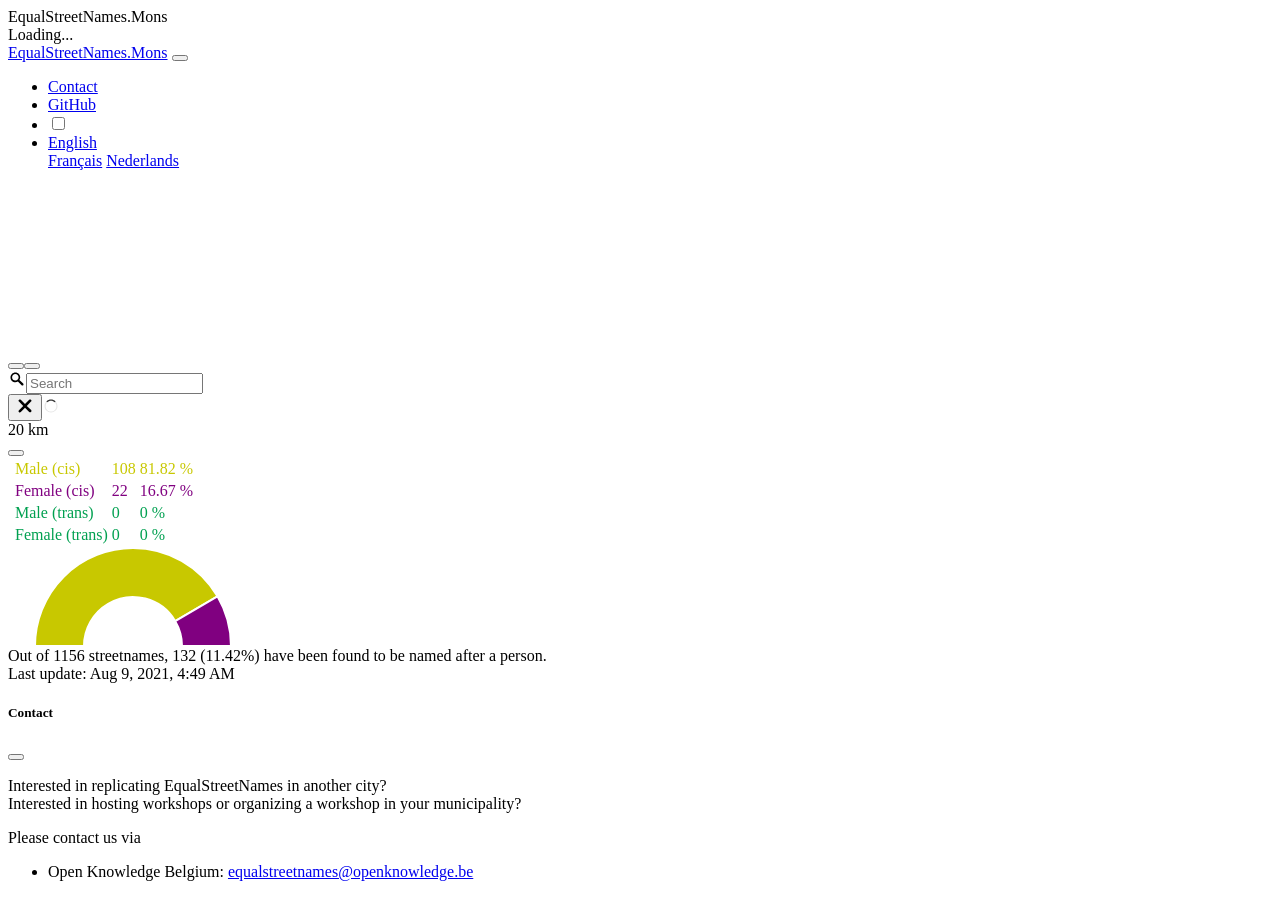
==== en/index.html @ dec18c84 "Deploying to gh-pages from  @ ef4507195f3ad6ebd8c50fa4180851248cc6b70e 🚀" ====
<!doctype html><html lang="en"><head><meta charset="utf-8"><meta name="viewport" content="width=device-width, initial-scale=1, shrink-to-fit=no"><link rel="stylesheet" href="/en/index.80bb0849.css"><link rel="stylesheet" href="/en/index.685aeb6c.css"><title>EqualStreetNames.Mons</title></head><body> <div id="loader-wrapper"> <div id="loader-title">EqualStreetNames.Mons</div> <div id="loader"></div> <div id="loader-status">Loading...</div> </div> <nav class="fixed-top navbar navbar-dark navbar-expand-lg"> <div class="container-fluid"> <a class="navbar-brand" href="https://equalstreetnames.org/">EqualStreetNames.Mons</a> <button class="navbar-toggler" type="button" data-bs-toggle="collapse" data-bs-target="#navbarSupportedContent" aria-controls="navbarSupportedContent" aria-expanded="false" aria-label="Toggle navigation"> <span class="navbar-toggler-icon"></span> </button> <div class="collapse navbar-collapse" id="navbarSupportedContent"> <ul class="ms-auto navbar-nav"> <li class="nav-item"> <a class="nav-link" data-bs-toggle="modal" href="#contact"> <i class="fa-envelope fas"></i> Contact </a> </li> <li class="nav-item"> <a class="nav-link" target="_blank" href="https://github.com/EqualStreetNames/equalstreetnames/"> <i class="fa-github fab"></i> GitHub </a> </li> <li class="nav-item"> <div class="form-check form-switch"> <input class="form-check-input" type="checkbox" id="themeSwitch"> <label class="form-check-label" for="themeSwitch"><i class="fa-adjust fas"></i></label> </div> </li> <li class="dropdown nav-item"> <a class="dropdown-toggle nav-link" data-bs-toggle="dropdown" href="#" role="button" aria-haspopup="true" aria-expanded="false">English</a> <div class="dropdown-menu dropdown-menu-right"> <a class="dropdown-item" href="/fr/index.html">Français</a> <a class="dropdown-item" href="/nl/index.html">Nederlands</a> </div> </li> </ul> </div> </div> </nav> <main class="flex-fill"> <div id="map"></div> <div id="chart-overlay" class="d-none d-sm-block"> <div id="gender-chart"> <table id="gender-chart-legend" class="table table-borderless table-sm"> <tbody> <tr class="gender-chart-label" data-gender="m"> <td class="text-center"><i class="fa-lg fa-mars fas"></i></td> <td>Male (cis)</td> <td class="gender-chart-count text-end"></td> <td class="gender-chart-pct text-end"></td> </tr> <tr class="gender-chart-label" data-gender="f"> <td class="text-center"><i class="fa-lg fa-venus fas"></i></td> <td>Female (cis)</td> <td class="gender-chart-count text-end"></td> <td class="gender-chart-pct text-end"></td> </tr> <tr class="gender-chart-label" data-gender="mx"> <td class="text-center"><i class="fa-lg fa-transgender-alt fas"></i></td> <td>Male (trans)</td> <td class="gender-chart-count text-end"></td> <td class="gender-chart-pct text-end"></td> </tr> <tr class="gender-chart-label" data-gender="fx"> <td class="text-center"><i class="fa-lg fa-transgender-alt fas"></i></td> <td>Female (trans)</td> <td class="gender-chart-count text-end"></td> <td class="gender-chart-pct text-end"></td> </tr> </tbody> </table> <canvas width="250" height="100"></canvas> </div> <div id="count-information" class="small"> Out of <span id="count-total"></span> streetnames, <span id="count-person"></span> have been found to be named after a person. </div> <div class="mt-2 small text-muted"> Last update: <span id="last-update"></span> </div> </div> </main> <div id="contact" class="fade modal" tabindex="-1" role="dialog" aria-hidden="true"> <div class="modal-dialog modal-dialog-centered modal-lg" role="document"> <div class="modal-content"> <div class="modal-header"> <h5 class="modal-title"> <i class="fa-envelope fas"></i> Contact </h5> <button type="button" class="btn-close" data-bs-dismiss="modal" aria-label="Close"></button> </div> <div class="modal-body"> <p> Interested in replicating EqualStreetNames in another city?<br> Interested in hosting workshops or organizing a workshop in your municipality?<br> </p> <p> Please contact us via </p><ul> <li> Open Knowledge Belgium: <a href="mailto:equalstreetnames@openknowledge.be">equalstreetnames@openknowledge.be</a> </li> </ul> <p></p> </div> </div> </div> </div> <script src="/nl/index.3e6f3b9e.js"></script> </body></html>
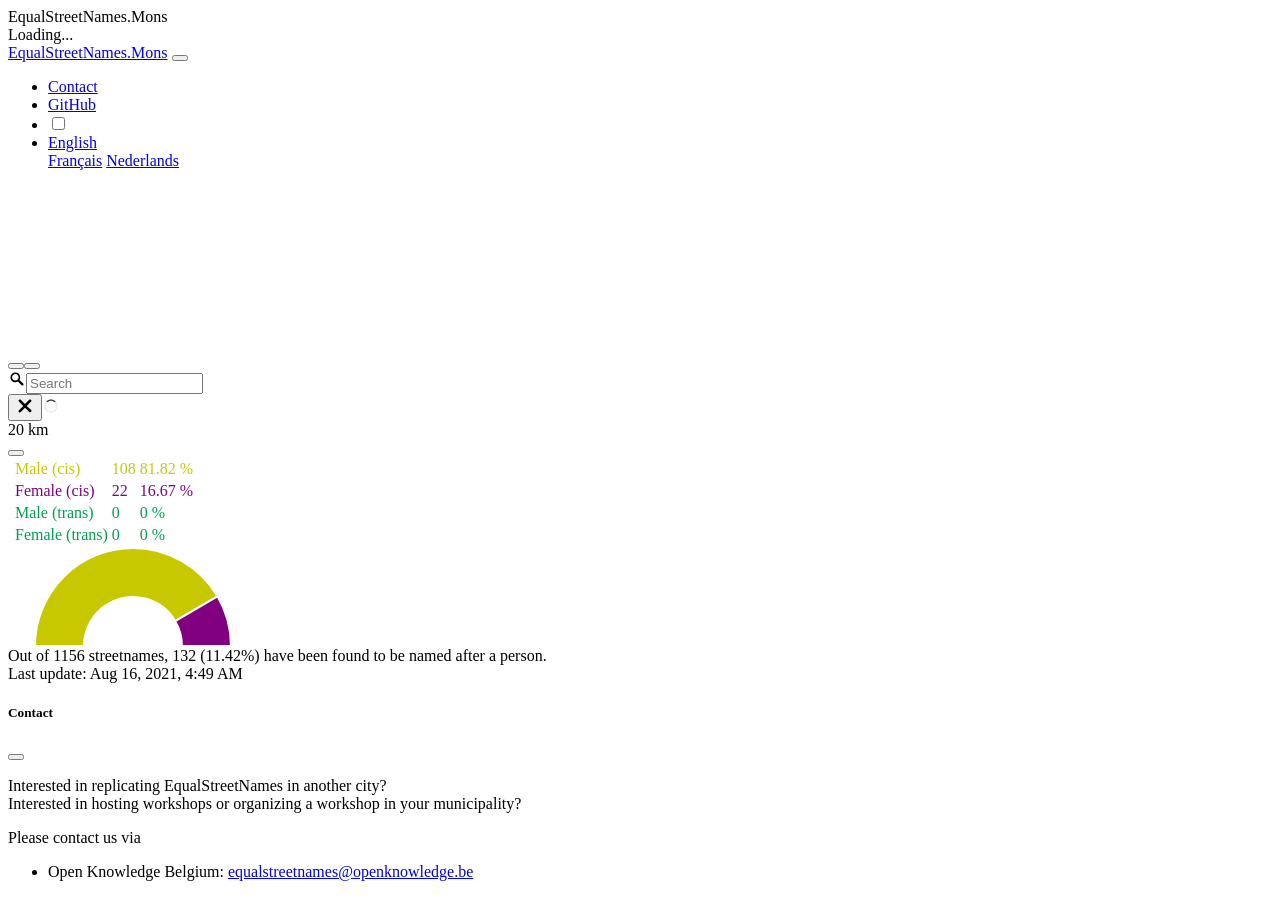
==== commit a95257b9: "Deploying to gh-pages from  @ ef4507195f3ad6ebd8c50fa4180851248cc6b70e 🚀" ====
--- a/en/index.html
+++ b/en/index.html
@@ -1 +1 @@
-<!doctype html><html lang="en"><head><meta charset="utf-8"><meta name="viewport" content="width=device-width, initial-scale=1, shrink-to-fit=no"><link rel="stylesheet" href="/en/index.80bb0849.css"><link rel="stylesheet" href="/en/index.685aeb6c.css"><title>EqualStreetNames.Mons</title></head><body> <div id="loader-wrapper"> <div id="loader-title">EqualStreetNames.Mons</div> <div id="loader"></div> <div id="loader-status">Loading...</div> </div> <nav class="fixed-top navbar navbar-dark navbar-expand-lg"> <div class="container-fluid"> <a class="navbar-brand" href="https://equalstreetnames.org/">EqualStreetNames.Mons</a> <button class="navbar-toggler" type="button" data-bs-toggle="collapse" data-bs-target="#navbarSupportedContent" aria-controls="navbarSupportedContent" aria-expanded="false" aria-label="Toggle navigation"> <span class="navbar-toggler-icon"></span> </button> <div class="collapse navbar-collapse" id="navbarSupportedContent"> <ul class="ms-auto navbar-nav"> <li class="nav-item"> <a class="nav-link" data-bs-toggle="modal" href="#contact"> <i class="fa-envelope fas"></i> Contact </a> </li> <li class="nav-item"> <a class="nav-link" target="_blank" href="https://github.com/EqualStreetNames/equalstreetnames/"> <i class="fa-github fab"></i> GitHub </a> </li> <li class="nav-item"> <div class="form-check form-switch"> <input class="form-check-input" type="checkbox" id="themeSwitch"> <label class="form-check-label" for="themeSwitch"><i class="fa-adjust fas"></i></label> </div> </li> <li class="dropdown nav-item"> <a class="dropdown-toggle nav-link" data-bs-toggle="dropdown" href="#" role="button" aria-haspopup="true" aria-expanded="false">English</a> <div class="dropdown-menu dropdown-menu-right"> <a class="dropdown-item" href="/fr/index.html">Français</a> <a class="dropdown-item" href="/nl/index.html">Nederlands</a> </div> </li> </ul> </div> </div> </nav> <main class="flex-fill"> <div id="map"></div> <div id="chart-overlay" class="d-none d-sm-block"> <div id="gender-chart"> <table id="gender-chart-legend" class="table table-borderless table-sm"> <tbody> <tr class="gender-chart-label" data-gender="m"> <td class="text-center"><i class="fa-lg fa-mars fas"></i></td> <td>Male (cis)</td> <td class="gender-chart-count text-end"></td> <td class="gender-chart-pct text-end"></td> </tr> <tr class="gender-chart-label" data-gender="f"> <td class="text-center"><i class="fa-lg fa-venus fas"></i></td> <td>Female (cis)</td> <td class="gender-chart-count text-end"></td> <td class="gender-chart-pct text-end"></td> </tr> <tr class="gender-chart-label" data-gender="mx"> <td class="text-center"><i class="fa-lg fa-transgender-alt fas"></i></td> <td>Male (trans)</td> <td class="gender-chart-count text-end"></td> <td class="gender-chart-pct text-end"></td> </tr> <tr class="gender-chart-label" data-gender="fx"> <td class="text-center"><i class="fa-lg fa-transgender-alt fas"></i></td> <td>Female (trans)</td> <td class="gender-chart-count text-end"></td> <td class="gender-chart-pct text-end"></td> </tr> </tbody> </table> <canvas width="250" height="100"></canvas> </div> <div id="count-information" class="small"> Out of <span id="count-total"></span> streetnames, <span id="count-person"></span> have been found to be named after a person. </div> <div class="mt-2 small text-muted"> Last update: <span id="last-update"></span> </div> </div> </main> <div id="contact" class="fade modal" tabindex="-1" role="dialog" aria-hidden="true"> <div class="modal-dialog modal-dialog-centered modal-lg" role="document"> <div class="modal-content"> <div class="modal-header"> <h5 class="modal-title"> <i class="fa-envelope fas"></i> Contact </h5> <button type="button" class="btn-close" data-bs-dismiss="modal" aria-label="Close"></button> </div> <div class="modal-body"> <p> Interested in replicating EqualStreetNames in another city?<br> Interested in hosting workshops or organizing a workshop in your municipality?<br> </p> <p> Please contact us via </p><ul> <li> Open Knowledge Belgium: <a href="mailto:equalstreetnames@openknowledge.be">equalstreetnames@openknowledge.be</a> </li> </ul> <p></p> </div> </div> </div> </div> <script src="/nl/index.3e6f3b9e.js"></script> </body></html>+<!doctype html><html lang="en"><head><meta charset="utf-8"><meta name="viewport" content="width=device-width, initial-scale=1, shrink-to-fit=no"><link rel="stylesheet" href="/en/index.80bb0849.css"><link rel="stylesheet" href="/en/index.685aeb6c.css"><title>EqualStreetNames.Mons</title></head><body> <div id="loader-wrapper"> <div id="loader-title">EqualStreetNames.Mons</div> <div id="loader"></div> <div id="loader-status">Loading...</div> </div> <nav class="fixed-top navbar navbar-dark navbar-expand-lg"> <div class="container-fluid"> <a class="navbar-brand" href="https://equalstreetnames.org/">EqualStreetNames.Mons</a> <button class="navbar-toggler" type="button" data-bs-toggle="collapse" data-bs-target="#navbarSupportedContent" aria-controls="navbarSupportedContent" aria-expanded="false" aria-label="Toggle navigation"> <span class="navbar-toggler-icon"></span> </button> <div class="collapse navbar-collapse" id="navbarSupportedContent"> <ul class="ms-auto navbar-nav"> <li class="nav-item"> <a class="nav-link" data-bs-toggle="modal" href="#contact"> <i class="fa-envelope fas"></i> Contact </a> </li> <li class="nav-item"> <a class="nav-link" target="_blank" href="https://github.com/EqualStreetNames/equalstreetnames/"> <i class="fa-github fab"></i> GitHub </a> </li> <li class="nav-item"> <div class="form-check form-switch"> <input class="form-check-input" type="checkbox" id="themeSwitch"> <label class="form-check-label" for="themeSwitch"><i class="fa-adjust fas"></i></label> </div> </li> <li class="dropdown nav-item"> <a class="dropdown-toggle nav-link" data-bs-toggle="dropdown" href="#" role="button" aria-haspopup="true" aria-expanded="false">English</a> <div class="dropdown-menu dropdown-menu-right"> <a class="dropdown-item" href="/fr/index.html">Français</a> <a class="dropdown-item" href="/nl/index.html">Nederlands</a> </div> </li> </ul> </div> </div> </nav> <main class="flex-fill"> <div id="map"></div> <div id="chart-overlay" class="d-none d-sm-block"> <div id="gender-chart"> <table id="gender-chart-legend" class="table table-borderless table-sm"> <tbody> <tr class="gender-chart-label" data-gender="m"> <td class="text-center"><i class="fa-lg fa-mars fas"></i></td> <td>Male (cis)</td> <td class="gender-chart-count text-end"></td> <td class="gender-chart-pct text-end"></td> </tr> <tr class="gender-chart-label" data-gender="f"> <td class="text-center"><i class="fa-lg fa-venus fas"></i></td> <td>Female (cis)</td> <td class="gender-chart-count text-end"></td> <td class="gender-chart-pct text-end"></td> </tr> <tr class="gender-chart-label" data-gender="mx"> <td class="text-center"><i class="fa-lg fa-transgender-alt fas"></i></td> <td>Male (trans)</td> <td class="gender-chart-count text-end"></td> <td class="gender-chart-pct text-end"></td> </tr> <tr class="gender-chart-label" data-gender="fx"> <td class="text-center"><i class="fa-lg fa-transgender-alt fas"></i></td> <td>Female (trans)</td> <td class="gender-chart-count text-end"></td> <td class="gender-chart-pct text-end"></td> </tr> </tbody> </table> <canvas width="250" height="100"></canvas> </div> <div id="count-information" class="small"> Out of <span id="count-total"></span> streetnames, <span id="count-person"></span> have been found to be named after a person. </div> <div class="mt-2 small text-muted"> Last update: <span id="last-update"></span> </div> </div> </main> <div id="contact" class="fade modal" tabindex="-1" role="dialog" aria-hidden="true"> <div class="modal-dialog modal-dialog-centered modal-lg" role="document"> <div class="modal-content"> <div class="modal-header"> <h5 class="modal-title"> <i class="fa-envelope fas"></i> Contact </h5> <button type="button" class="btn-close" data-bs-dismiss="modal" aria-label="Close"></button> </div> <div class="modal-body"> <p> Interested in replicating EqualStreetNames in another city?<br> Interested in hosting workshops or organizing a workshop in your municipality?<br> </p> <p> Please contact us via </p><ul> <li> Open Knowledge Belgium: <a href="mailto:equalstreetnames@openknowledge.be">equalstreetnames@openknowledge.be</a> </li> </ul> <p></p> </div> </div> </div> </div> <script src="/nl/index.72daa101.js"></script> </body></html>
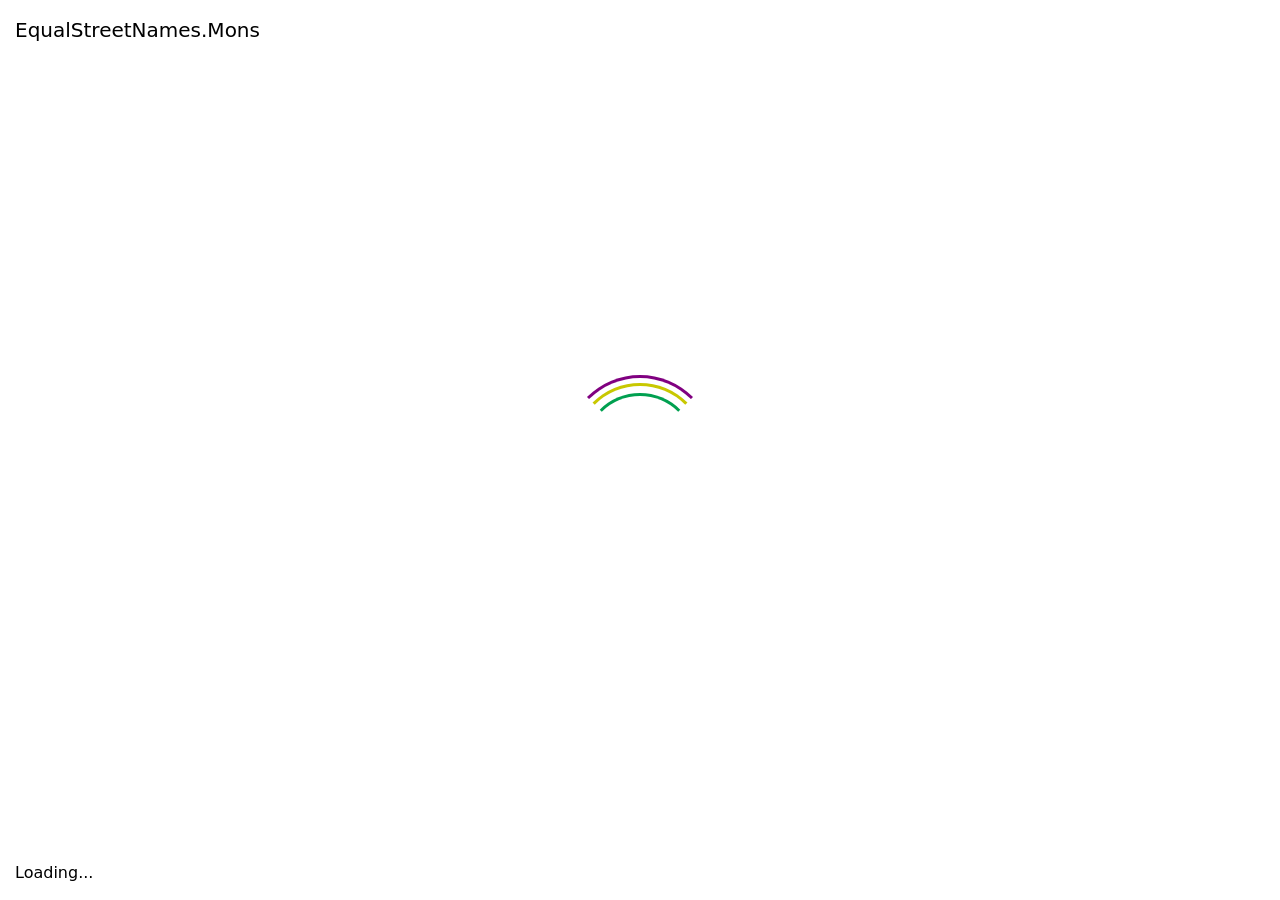
==== commit a615999b: "Deploying to gh-pages from  @ cbc4441c842a330b6a26c5ed8fd7fff459c2f452 🚀" ====
--- a/en/index.html
+++ b/en/index.html
@@ -1 +1 @@
-<!doctype html><html lang="en"><head><meta charset="utf-8"><meta name="viewport" content="width=device-width, initial-scale=1, shrink-to-fit=no"><link rel="stylesheet" href="/en/index.80bb0849.css"><link rel="stylesheet" href="/en/index.685aeb6c.css"><title>EqualStreetNames.Mons</title></head><body> <div id="loader-wrapper"> <div id="loader-title">EqualStreetNames.Mons</div> <div id="loader"></div> <div id="loader-status">Loading...</div> </div> <nav class="fixed-top navbar navbar-dark navbar-expand-lg"> <div class="container-fluid"> <a class="navbar-brand" href="https://equalstreetnames.org/">EqualStreetNames.Mons</a> <button class="navbar-toggler" type="button" data-bs-toggle="collapse" data-bs-target="#navbarSupportedContent" aria-controls="navbarSupportedContent" aria-expanded="false" aria-label="Toggle navigation"> <span class="navbar-toggler-icon"></span> </button> <div class="collapse navbar-collapse" id="navbarSupportedContent"> <ul class="ms-auto navbar-nav"> <li class="nav-item"> <a class="nav-link" data-bs-toggle="modal" href="#contact"> <i class="fa-envelope fas"></i> Contact </a> </li> <li class="nav-item"> <a class="nav-link" target="_blank" href="https://github.com/EqualStreetNames/equalstreetnames/"> <i class="fa-github fab"></i> GitHub </a> </li> <li class="nav-item"> <div class="form-check form-switch"> <input class="form-check-input" type="checkbox" id="themeSwitch"> <label class="form-check-label" for="themeSwitch"><i class="fa-adjust fas"></i></label> </div> </li> <li class="dropdown nav-item"> <a class="dropdown-toggle nav-link" data-bs-toggle="dropdown" href="#" role="button" aria-haspopup="true" aria-expanded="false">English</a> <div class="dropdown-menu dropdown-menu-right"> <a class="dropdown-item" href="/fr/index.html">Français</a> <a class="dropdown-item" href="/nl/index.html">Nederlands</a> </div> </li> </ul> </div> </div> </nav> <main class="flex-fill"> <div id="map"></div> <div id="chart-overlay" class="d-none d-sm-block"> <div id="gender-chart"> <table id="gender-chart-legend" class="table table-borderless table-sm"> <tbody> <tr class="gender-chart-label" data-gender="m"> <td class="text-center"><i class="fa-lg fa-mars fas"></i></td> <td>Male (cis)</td> <td class="gender-chart-count text-end"></td> <td class="gender-chart-pct text-end"></td> </tr> <tr class="gender-chart-label" data-gender="f"> <td class="text-center"><i class="fa-lg fa-venus fas"></i></td> <td>Female (cis)</td> <td class="gender-chart-count text-end"></td> <td class="gender-chart-pct text-end"></td> </tr> <tr class="gender-chart-label" data-gender="mx"> <td class="text-center"><i class="fa-lg fa-transgender-alt fas"></i></td> <td>Male (trans)</td> <td class="gender-chart-count text-end"></td> <td class="gender-chart-pct text-end"></td> </tr> <tr class="gender-chart-label" data-gender="fx"> <td class="text-center"><i class="fa-lg fa-transgender-alt fas"></i></td> <td>Female (trans)</td> <td class="gender-chart-count text-end"></td> <td class="gender-chart-pct text-end"></td> </tr> </tbody> </table> <canvas width="250" height="100"></canvas> </div> <div id="count-information" class="small"> Out of <span id="count-total"></span> streetnames, <span id="count-person"></span> have been found to be named after a person. </div> <div class="mt-2 small text-muted"> Last update: <span id="last-update"></span> </div> </div> </main> <div id="contact" class="fade modal" tabindex="-1" role="dialog" aria-hidden="true"> <div class="modal-dialog modal-dialog-centered modal-lg" role="document"> <div class="modal-content"> <div class="modal-header"> <h5 class="modal-title"> <i class="fa-envelope fas"></i> Contact </h5> <button type="button" class="btn-close" data-bs-dismiss="modal" aria-label="Close"></button> </div> <div class="modal-body"> <p> Interested in replicating EqualStreetNames in another city?<br> Interested in hosting workshops or organizing a workshop in your municipality?<br> </p> <p> Please contact us via </p><ul> <li> Open Knowledge Belgium: <a href="mailto:equalstreetnames@openknowledge.be">equalstreetnames@openknowledge.be</a> </li> </ul> <p></p> </div> </div> </div> </div> <script src="/nl/index.72daa101.js"></script> </body></html>+<!doctype html><html lang="en"><head><meta charset="utf-8"><meta name="viewport" content="width=device-width, initial-scale=1, shrink-to-fit=no"><link rel="stylesheet" href="/en/index.18e8cc5b.css"><link rel="stylesheet" href="/en/index.7bb65533.css"><title>EqualStreetNames.Mons</title></head><body> <div id="loader-wrapper"> <div id="loader-title">EqualStreetNames.Mons</div> <div id="loader"></div> <div id="loader-status">Loading...</div> </div> <nav class="fixed-top navbar navbar-dark navbar-expand-lg"> <div class="container-fluid"> <a class="navbar-brand" href="https://equalstreetnames.org/">EqualStreetNames.Mons</a> <button class="navbar-toggler" type="button" data-bs-toggle="collapse" data-bs-target="#navbarSupportedContent" aria-controls="navbarSupportedContent" aria-expanded="false" aria-label="Toggle navigation"> <span class="navbar-toggler-icon"></span> </button> <div class="collapse navbar-collapse" id="navbarSupportedContent"> <ul class="ms-auto navbar-nav"> <li class="nav-item"> <a class="nav-link" data-bs-toggle="modal" href="#contact"> <i class="fa-envelope fas"></i> Contact </a> </li> <li class="nav-item"> <a class="nav-link" target="_blank" href="https://github.com/EqualStreetNames/equalstreetnames/"> <i class="fa-github fab"></i> GitHub </a> </li> <li class="nav-item"> <div class="form-check form-switch"> <input class="form-check-input" type="checkbox" id="themeSwitch"> <label class="form-check-label" for="themeSwitch"><i class="fa-adjust fas"></i></label> </div> </li> <li class="dropdown nav-item"> <a class="dropdown-toggle nav-link" data-bs-toggle="dropdown" href="#" role="button" aria-haspopup="true" aria-expanded="false">English</a> <div class="dropdown-menu dropdown-menu-right"> <a class="dropdown-item" href="/fr/index.html">Français</a> <a class="dropdown-item" href="/nl/index.html">Nederlands</a> </div> </li> </ul> </div> </div> </nav> <main class="flex-fill"> <div id="map"></div> <div id="chart-overlay" class="d-none d-sm-block"> <div id="gender-chart"> <table id="gender-chart-legend" class="table table-borderless table-sm"> <tbody> <tr class="gender-chart-label" data-gender="m"> <td class="text-center"><i class="fa-lg fa-mars fas"></i></td> <td>Male (cis)</td> <td class="gender-chart-count text-end"></td> <td class="gender-chart-pct text-end"></td> </tr> <tr class="gender-chart-label" data-gender="f"> <td class="text-center"><i class="fa-lg fa-venus fas"></i></td> <td>Female (cis)</td> <td class="gender-chart-count text-end"></td> <td class="gender-chart-pct text-end"></td> </tr> <tr class="gender-chart-label" data-gender="mx"> <td class="text-center"><i class="fa-lg fa-transgender-alt fas"></i></td> <td>Male (trans)</td> <td class="gender-chart-count text-end"></td> <td class="gender-chart-pct text-end"></td> </tr> <tr class="gender-chart-label" data-gender="fx"> <td class="text-center"><i class="fa-lg fa-transgender-alt fas"></i></td> <td>Female (trans)</td> <td class="gender-chart-count text-end"></td> <td class="gender-chart-pct text-end"></td> </tr> </tbody> </table> <canvas width="250" height="100"></canvas> </div> <div id="count-information" class="small"> Out of <span id="count-total"></span> streetnames, <span id="count-person"></span> have been found to be named after a person. </div> <div class="mt-2 small text-muted"> Last update: <span id="last-update"></span> </div> </div> </main> <div id="contact" class="fade modal" tabindex="-1" role="dialog" aria-hidden="true"> <div class="modal-dialog modal-dialog-centered modal-lg" role="document"> <div class="modal-content"> <div class="modal-header"> <h5 class="modal-title"> <i class="fa-envelope fas"></i> Contact </h5> <button type="button" class="btn-close" data-bs-dismiss="modal" aria-label="Close"></button> </div> <div class="modal-body"> <p> Interested in replicating EqualStreetNames in another city?<br> Interested in hosting workshops or organizing a workshop in your municipality?<br> </p> <div> Please contact us via <ul> <li> Open Knowledge Belgium: <a href="mailto:equalstreetnames@openknowledge.be">equalstreetnames@openknowledge.be</a> </li> </ul> </div> </div> </div> </div> </div> <script type="module" src="/nl/index.71692847.js"></script> </body></html>
--- a/en/index.7bb65533.css
+++ b/en/index.7bb65533.css
@@ -0,0 +1,2 @@
+
+/*# sourceMappingURL=index.7bb65533.css.map */
